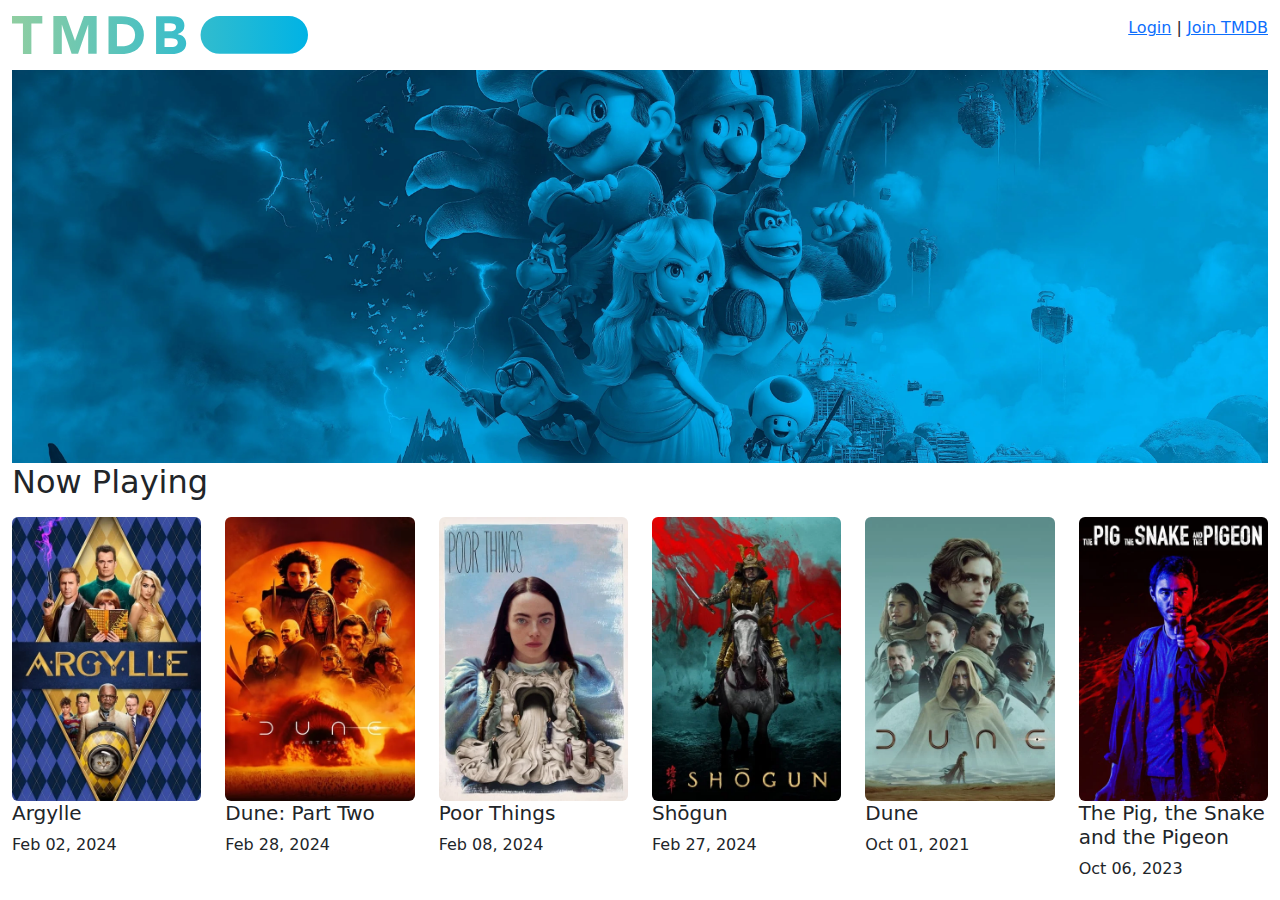
==== bs/index.html @ 2a935792 "TMDB.CSS" ====
<!DOCTYPE html>
<html lang="en">
<head>
    <meta charset="UTF-8">
    <meta name="viewport" content="width=device-width, initial-scale=1.0">
    <title>The Movie DB</title>
    <link href="https://cdn.jsdelivr.net/npm/bootstrap@5.3.3/dist/css/bootstrap.min.css" rel="stylesheet" integrity="sha384-QWTKZyjpPEjISv5WaRU9OFeRpok6YctnYmDr5pNlyT2bRjXh0JMhjY6hW+ALEwIH" crossorigin="anonymous">
</head>
<body>
    <div class="container-fluid">
        <div class="row mt-3">
            <!-- Logo -->
            <div class="col-lg-3">
                <img src="img/logo.svg" alt=""
                class="img-fluid" />
            </div>

            <!-- Link Navigasi -->
            <div class="col-lg-9 text-end">
                <a href="#" class="link-primary">Login</a> | 
                <a href="#" class="link-primary">Join TMDB</a>
            </div>
        </div>
        <div class="row mt-3">
            <div class="col-lg-12">
                <!-- img banner -->
                <img src="img/9n2tJBplPbgR2ca05hS5CKXwP2c.webp" alt=""
                class="img-fluid" />
            </div>
        </div>
        <h2>Now Playing</h2>
        <div class="row mt-3">
            <div class="col-lg-2 col-sm-4"><img src="img/img1.webp" alt=""
                class="img-fluid rounded" />
                <h5>Argylle</h5>
                Feb 02, 2024 
            </div>
            <div class="col-lg-2 col-sm-4"><img src="img/img2.webp" alt=""
                class="img-fluid rounded" />
                <h5>Dune: Part Two</h5>
                Feb 28, 2024
            </div>
            <div class="col-lg-2 col-sm-4"><img src="img/img3.webp" alt=""
                class="img-fluid rounded" />
                <h5>Poor Things</h5>
                Feb 08, 2024
            </div>
            <div class="col-lg-2 col-sm-4"><img src="img/img4.webp" alt=""
                class="img-fluid rounded" />
                <h5>Shōgun</h5>
                Feb 27, 2024
            </div>
            <div class="col-lg-2 col-sm-4"><img src="img/img5.webp" alt=""
                class="img-fluid rounded" />
                <h5>Dune</h5>
                Oct 01, 2021
            </div>
            <div class="col-lg-2 col-sm-4"><img src="img/img6.webp" alt=""
                class="img-fluid rounded" />
                <h5>The Pig, the Snake and the Pigeon</h5>
                Oct 06, 2023
            </div>
            
        </div>
    </div>
</body>
</html>
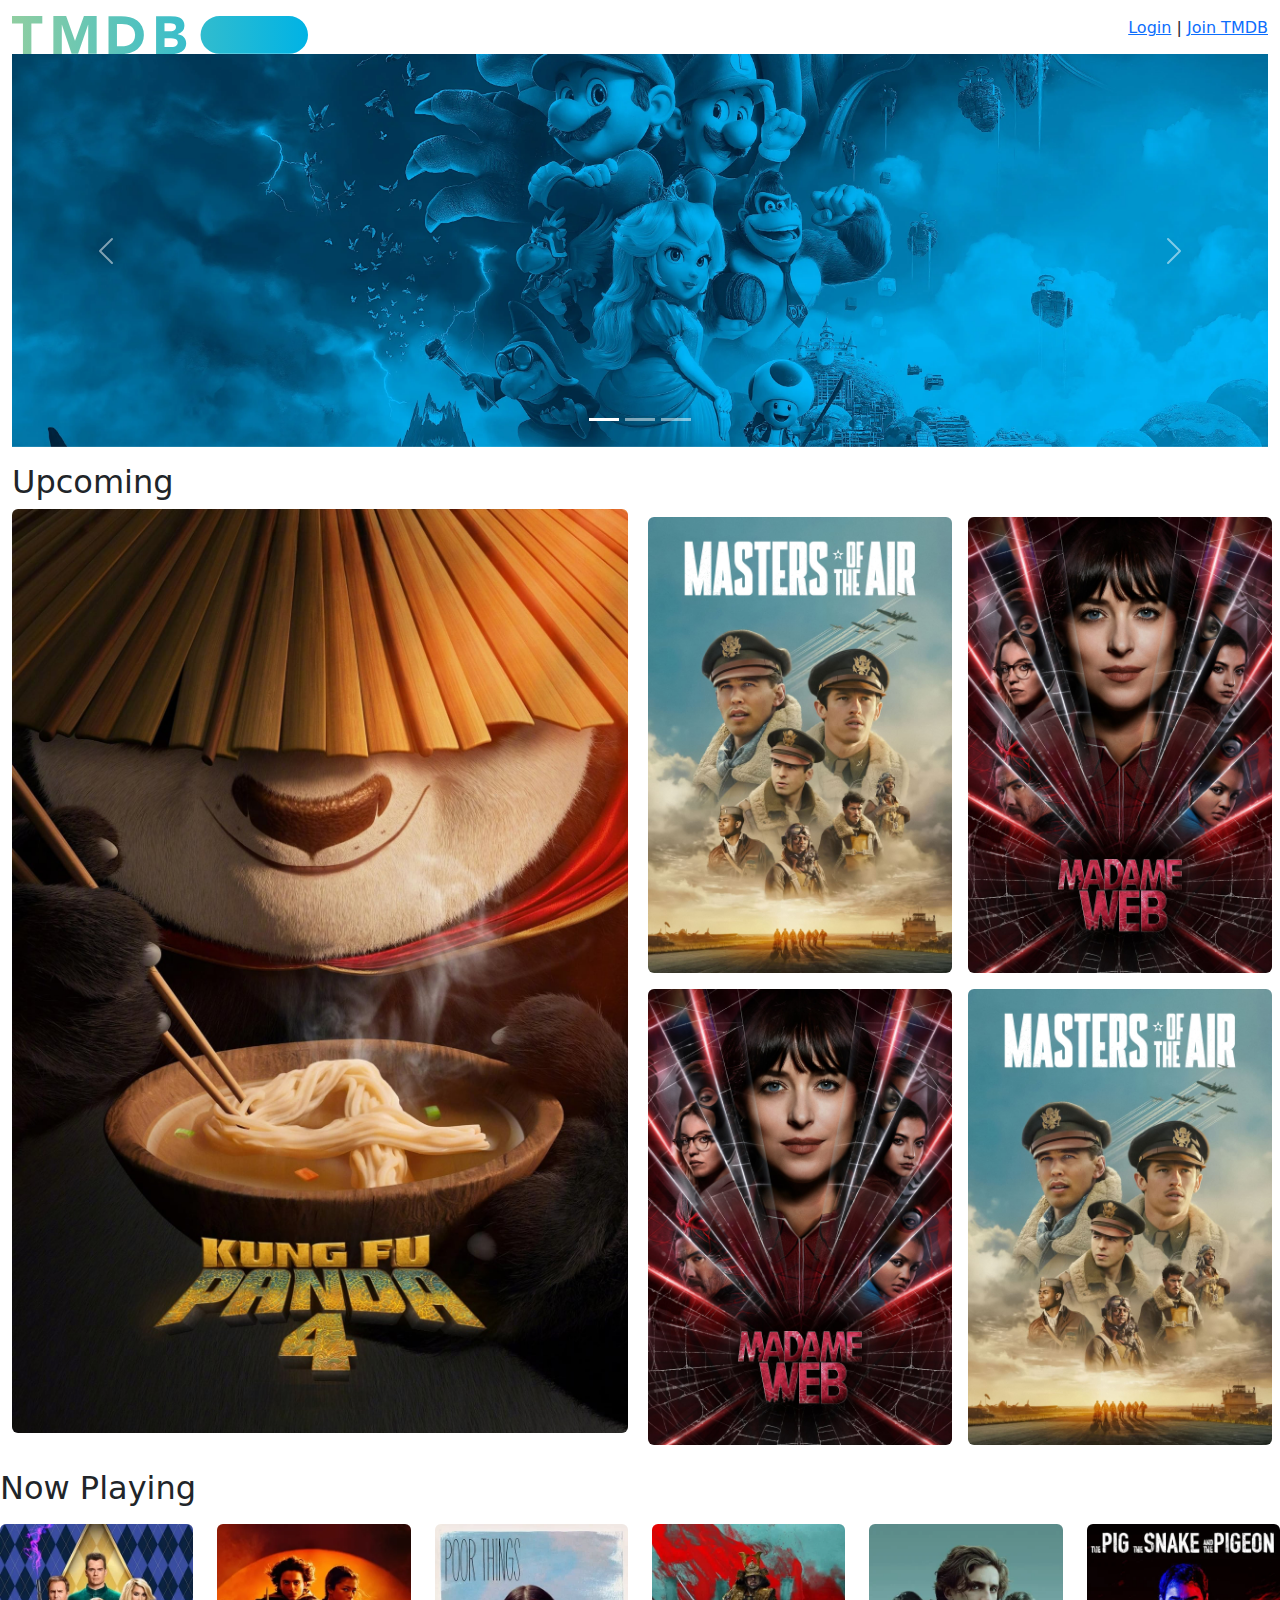
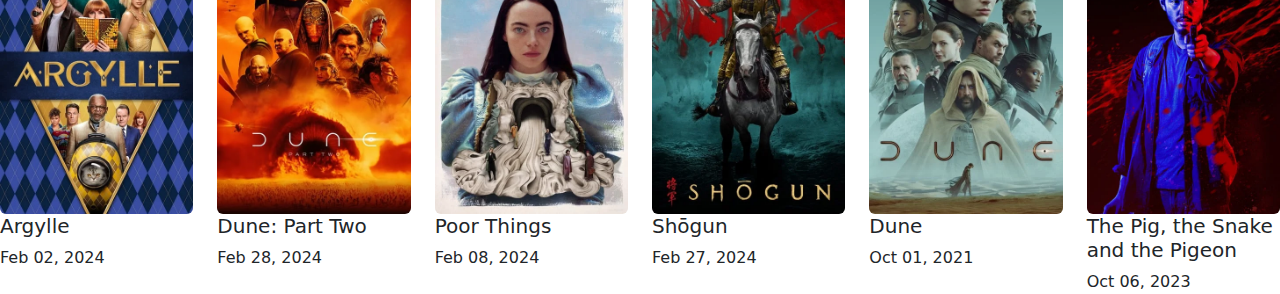
==== commit 40af1ade: "19maret" ====
--- a/bs/index.html
+++ b/bs/index.html
@@ -5,6 +5,7 @@
     <meta name="viewport" content="width=device-width, initial-scale=1.0">
     <title>The Movie DB</title>
     <link href="https://cdn.jsdelivr.net/npm/bootstrap@5.3.3/dist/css/bootstrap.min.css" rel="stylesheet" integrity="sha384-QWTKZyjpPEjISv5WaRU9OFeRpok6YctnYmDr5pNlyT2bRjXh0JMhjY6hW+ALEwIH" crossorigin="anonymous">
+    <script src="https://cdn.jsdelivr.net/npm/bootstrap@5.3.3/dist/js/bootstrap.bundle.min.js"></script>
 </head>
 <body>
     <div class="container-fluid">
@@ -21,14 +22,76 @@
                 <a href="#" class="link-primary">Join TMDB</a>
             </div>
         </div>
-        <div class="row mt-3">
-            <div class="col-lg-12">
-                <!-- img banner -->
-                <img src="img/9n2tJBplPbgR2ca05hS5CKXwP2c.webp" alt=""
-                class="img-fluid" />
+
+        <!-- Carousel -->
+<div id="demo" class="carousel slide" data-bs-ride="carousel">
+
+    <!-- Indicators/dots -->
+    <div class="carousel-indicators">
+      <button type="button" data-bs-target="#demo" data-bs-slide-to="0" class="active"></button>
+      <button type="button" data-bs-target="#demo" data-bs-slide-to="1"></button>
+      <button type="button" data-bs-target="#demo" data-bs-slide-to="2"></button>
+    </div>
+    
+    <!-- The slideshow/carousel -->
+    <div class="carousel-inner">
+      <div class="carousel-item active">
+        <img src="img/9n2tJBplPbgR2ca05hS5CKXwP2c.webp" alt="Los Angeles" class="d-block" style="width:100%">
+      </div>
+      <div class="carousel-item">
+        <img src="img/9n2tJBplPbgR2ca05hS5CKXwP2c.webp" alt="Chicago" class="d-block" style="width:100%">
+      </div>
+      <div class="carousel-item">
+        <img src="img/9n2tJBplPbgR2ca05hS5CKXwP2c.webp" alt="New York" class="d-block" style="width:100%">
+      </div>
+    </div>
+    
+    <!-- Left and right controls/icons -->
+    <button class="carousel-control-prev" type="button" data-bs-target="#demo" data-bs-slide="prev">
+      <span class="carousel-control-prev-icon"></span>
+    </button>
+    <button class="carousel-control-next" type="button" data-bs-target="#demo" data-bs-slide="next">
+      <span class="carousel-control-next-icon"></span>
+    </button>
+  </div>
+
+
+        <h2 class="mt-3">Upcoming</h2>
+        <div class="row">
+            <div class="col-lg-6 col-sm-12">
+                <img src="img/img8.jpg" alt=""
+                class="img-fluid rounded">
+            </div>
+
+            <div class="col-lg-6 col-sm-12">
+                <div class="row">
+                    <div class="col-lg-6 p-2 col-sm-6">
+                        <img src="img/img11.jpg" alt=""
+                        class="img-fluid rounded">
+                    </div>
+    
+                    <div class="col-lg-6 p-2 col-sm-6">
+                        <img src="img/img10.jpg" alt=""
+                        class="img-fluid rounded">
+                    </div>
+    
+                    <div class="col-lg-6 p-2 col-sm-6">
+                        <img src="img/img10.jpg" alt=""
+                        class="img-fluid rounded">
+                    </div>
+
+                    <div class="col-lg-6 p-2 col-sm-6">
+                        <img src="img/img11.jpg" alt=""
+                        class="img-fluid rounded">
+                    </div>
+                </div>
+            </div>
+
             </div>
         </div>
-        <h2>Now Playing</h2>
+
+
+        <h2 class="mt-3">Now Playing</h2>
         <div class="row mt-3">
             <div class="col-lg-2 col-sm-4"><img src="img/img1.webp" alt=""
                 class="img-fluid rounded" />
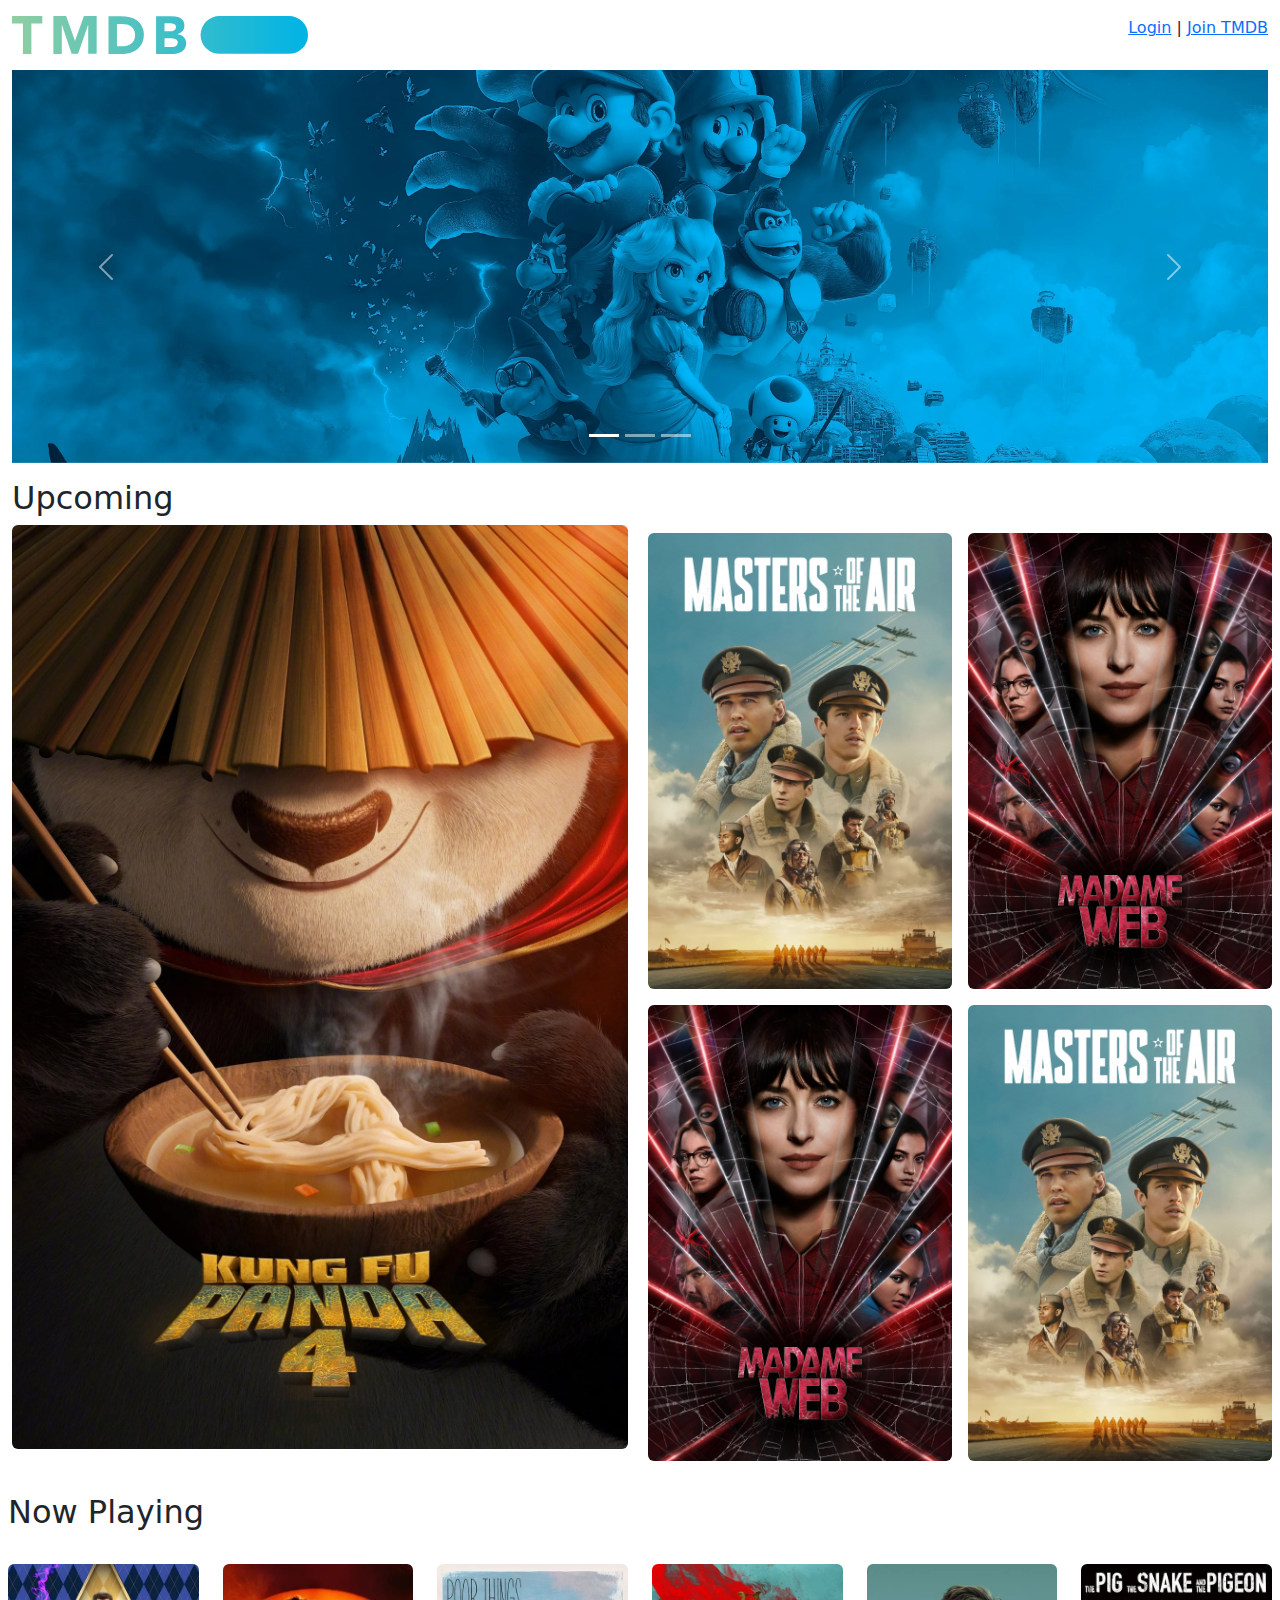
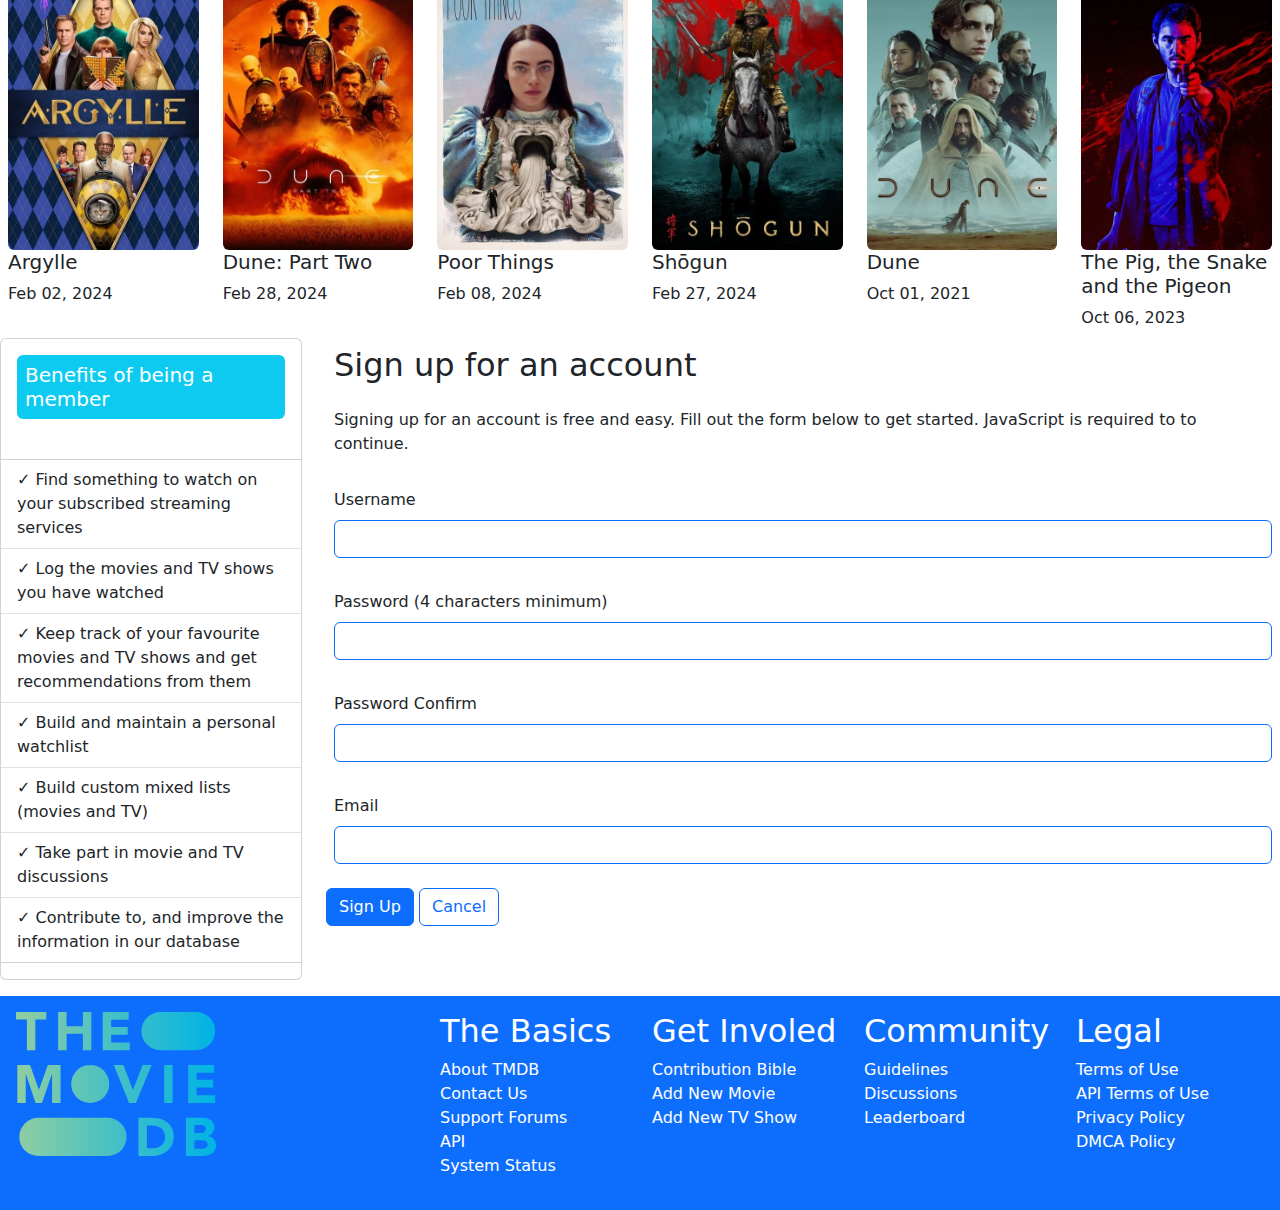
==== commit 8187a54c: "21maret" ====
--- a/bs/index.html
+++ b/bs/index.html
@@ -24,7 +24,7 @@
         </div>
 
         <!-- Carousel -->
-<div id="demo" class="carousel slide" data-bs-ride="carousel">
+    <div id="demo" class="mt-3 carousel slide" data-bs-ride="carousel">
 
     <!-- Indicators/dots -->
     <div class="carousel-indicators">
@@ -60,29 +60,29 @@
         <div class="row">
             <div class="col-lg-6 col-sm-12">
                 <img src="img/img8.jpg" alt=""
-                class="img-fluid rounded">
+                class="d-block w-100 rounded">
             </div>
 
             <div class="col-lg-6 col-sm-12">
                 <div class="row">
                     <div class="col-lg-6 p-2 col-sm-6">
                         <img src="img/img11.jpg" alt=""
-                        class="img-fluid rounded">
+                        class="d-block w-100 rounded">
                     </div>
     
                     <div class="col-lg-6 p-2 col-sm-6">
                         <img src="img/img10.jpg" alt=""
-                        class="img-fluid rounded">
+                        class="d-block w-100 rounded">
                     </div>
     
                     <div class="col-lg-6 p-2 col-sm-6">
                         <img src="img/img10.jpg" alt=""
-                        class="img-fluid rounded">
+                        class="d-block w-100 rounded">
                     </div>
 
                     <div class="col-lg-6 p-2 col-sm-6">
                         <img src="img/img11.jpg" alt=""
-                        class="img-fluid rounded">
+                        class="d-block w-100 rounded">
                     </div>
                 </div>
             </div>
@@ -91,8 +91,8 @@
         </div>
 
 
-        <h2 class="mt-3">Now Playing</h2>
-        <div class="row mt-3">
+        <h2 class="mt-3 p-2">Now Playing</h2>
+        <div class="row mt-3 p-2">
             <div class="col-lg-2 col-sm-4"><img src="img/img1.webp" alt=""
                 class="img-fluid rounded" />
                 <h5>Argylle</h5>
@@ -123,8 +123,114 @@
                 <h5>The Pig, the Snake and the Pigeon</h5>
                 Oct 06, 2023
             </div>
-            
-        </div>
+        </div>
+        <!-- akhir now playing-->
+        <!-- awal sign up-->
+        <div class="row">
+            <div class="col-lg-3">
+                <!--teks benefit-->
+                <div class="card">
+                    <div class="card-body">
+                        <h2 class="bg-info rounded text-white fs-5 p-2">Benefits of being a member</h2>
+                    </div>
+                    <p class="card-text">
+                        <ul class="list-group list-group-flush">
+                            <li class="list-group-item">✓ Find something to watch on your subscribed streaming services</li>
+                            <li class="list-group-item">✓ Log the movies and TV shows you have watched</li>
+                            <li class="list-group-item">✓ Keep track of your favourite movies and TV shows and get recommendations from them</li>
+                            <li class="list-group-item">✓ Build and maintain a personal watchlist</li>
+                            <li class="list-group-item">✓ Build custom mixed lists (movies and TV)</li>
+                            <li class="list-group-item">✓ Take part in movie and TV discussions</li>
+                            <li class="list-group-item">✓ Contribute to, and improve the information in our database</li>
+                          </ul>
+                    </p>
+                </div>
+            </div>
+
+            <div class="col-lg-9">
+                <!--form sign up-->
+                <h2 class="p-2">Sign up for an account</h2>
+                <p class="p-2">
+                    Signing up for an account is free and easy. Fill out the form below to get started. JavaScript is required to to continue.
+                </p>
+                <form action="">
+                    <div class="mb-3 p-2">
+                        <label for="" class="form-label">Username</label>
+                        <input type="text" class="form-control border border-primary" />
+                    </div>
+                    <div class="mb-3 p-2">
+                        <label for="" class="form-label">Password (4 characters minimum)</label> 
+                        <input type="password" class="form-control border border-primary">
+                    </div>
+                    <div class="mb-3 p-2">
+                        <label for="" class="form-label">Password Confirm</label> 
+                        <input type="password" class="form-control border border-primary">
+                    </div>
+                    <div class="mb-3 p-2">
+                        <label for="" class="form-label">Email</label> 
+                        <input type="email" class="form-control border border-primary">
+                    </div>
+                    <button class="btn btn-primary">Sign Up</button>
+                    <button class="btn btn-default text-primary border border-primary">Cancel</button>
+                </form>
+            </div>
+        </div>
+        <!--akhir sign up-->
+
+        <!--awal footer-->
+        <div class="row bg-primary mt-3 text-white p-3">
+            <div class="col-lg-4">
+                <img src="img/logotmdb1.svg" alt="" class="d-block w-50" />
+            </div>
+            <div class="col-lg-2">
+                <h2>The Basics</h2>
+                <p>
+                    About TMDB
+                    <br />
+                    Contact Us
+                    <br />
+                    Support Forums
+                    <br />
+                    API
+                    <br />
+                    System Status
+                </p>
+            </div>
+            <div class="col-lg-2">
+                <h2>Get Involed</h2>
+                <p>
+                    Contribution Bible
+                    <br />
+                    Add New Movie
+                    <br />
+                    Add New TV Show
+                </p>
+            </div>
+            <div class="col-lg-2">
+                <h2>Community</h2>
+                <p>
+                    Guidelines
+                    <br />
+                    Discussions
+                    <br />
+                    Leaderboard
+                </p>
+            </div>
+            <div class="col-lg-2">
+                <h2>Legal</h2>
+                <p>
+                    Terms of Use
+                    <br />
+                    API Terms of Use
+                    <br />
+                    Privacy Policy
+                    <br />
+                    DMCA Policy
+                </p>
+            </div>
+        </div>
+
+        <!--Akhir footer-->
     </div>
 </body>
 </html>